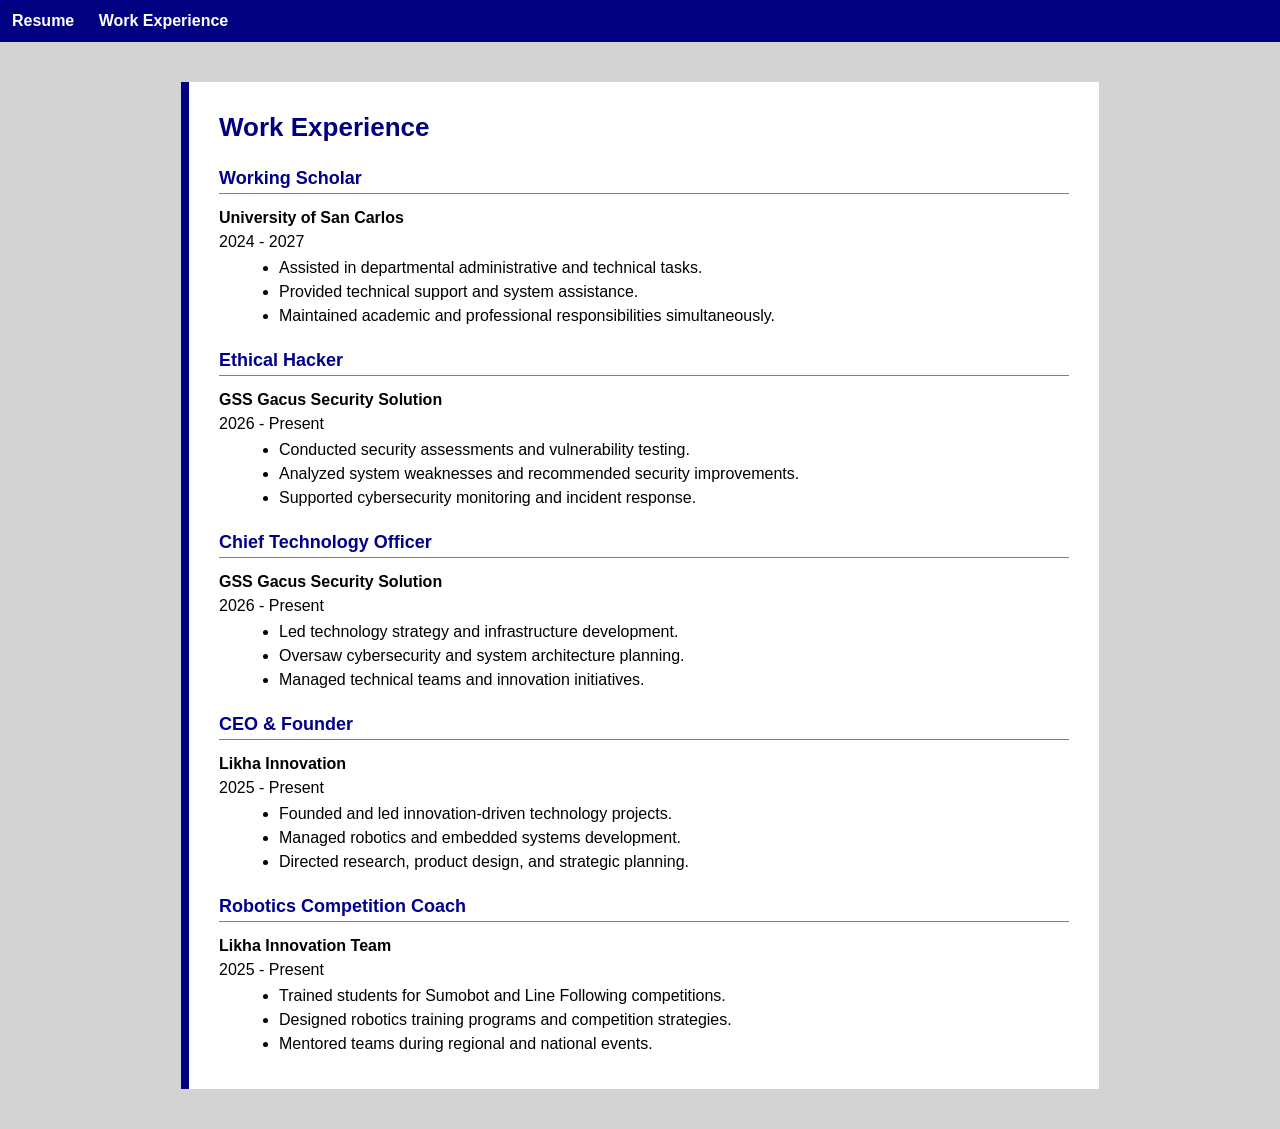
==== experience.html @ e954eadd "Add files via upload" ====
<!DOCTYPE html>
<html>
<head>
    <title>Work Experience - Christian Asne</title>
    <link rel="stylesheet" href="style.css">
</head>
<body>

<nav>
    <a href="index.html">Resume</a>
    <a href="experience.html">Work Experience</a>
</nav>

<div class="resume">

    <h1>Work Experience</h1>

    <h2>Working Scholar</h2>
    <p><strong>University of San Carlos</strong></p>
    <p>2024 - 2027</p>
    <ul>
        <li>Assisted in departmental administrative and technical tasks.</li>
        <li>Provided technical support and system assistance.</li>
        <li>Maintained academic and professional responsibilities simultaneously.</li>
    </ul>

    <h2>Ethical Hacker</h2>
    <p><strong>GSS Gacus Security Solution</strong></p>
    <p>2026 - Present</p>
    <ul>
        <li>Conducted security assessments and vulnerability testing.</li>
        <li>Analyzed system weaknesses and recommended security improvements.</li>
        <li>Supported cybersecurity monitoring and incident response.</li>
    </ul>

    <h2>Chief Technology Officer</h2>
    <p><strong>GSS Gacus Security Solution</strong></p>
    <p>2026 - Present</p>
    <ul>
        <li>Led technology strategy and infrastructure development.</li>
        <li>Oversaw cybersecurity and system architecture planning.</li>
        <li>Managed technical teams and innovation initiatives.</li>
    </ul>

    <h2>CEO & Founder</h2>
    <p><strong>Likha Innovation</strong></p>
    <p>2025 - Present</p>
    <ul>
        <li>Founded and led innovation-driven technology projects.</li>
        <li>Managed robotics and embedded systems development.</li>
        <li>Directed research, product design, and strategic planning.</li>
    </ul>

    <h2>Robotics Competition Coach</h2>
    <p><strong>Likha Innovation Team</strong></p>
    <p>2025 - Present</p>
    <ul>
        <li>Trained students for Sumobot and Line Following competitions.</li>
        <li>Designed robotics training programs and competition strategies.</li>
        <li>Mentored teams during regional and national events.</li>
    </ul>

</div>

</body>
</html>
---- style.css ----
body {
    font-family: Arial, Helvetica, sans-serif;
    background-color: lightgray;
    margin: 0;
    padding: 0;
}

nav {
    background-color: navy;
    padding: 12px;
}

nav a {
    color: white;
    text-decoration: none;
    margin-right: 20px;
    font-weight: bold;
}

nav a:hover {
    text-decoration: underline;
}

.resume {
    max-width: 850px;
    margin: 40px auto;
    background-color: white;
    padding: 30px;
    border-left: 8px solid navy;
}

.header {
    display: flex;
    align-items: center;
    border-bottom: 2px solid navy;
    padding-bottom: 15px;
    margin-bottom: 20px;
}

.photo {
    width: 120px;
    height: 120px;
    margin-right: 20px;
}

.photo img {
    width: 100%;
    height: 100%;
    object-fit: cover;
    border-radius: 5px;
    border: 2px solid navy;
}

h1 {
    margin: 0;
    font-size: 26px;
    color: navy;
}

h2 {
    font-size: 18px;
    margin-top: 25px;
    color: darkblue;
    border-bottom: 1px solid gray;
    padding-bottom: 4px;
}

p {
    margin: 6px 0;
    color: black;
}

ul {
    margin: 8px 0 0 20px;
}

li {
    margin-bottom: 6px;
}

.highlight {
    color: navy;
    font-weight: bold;
}
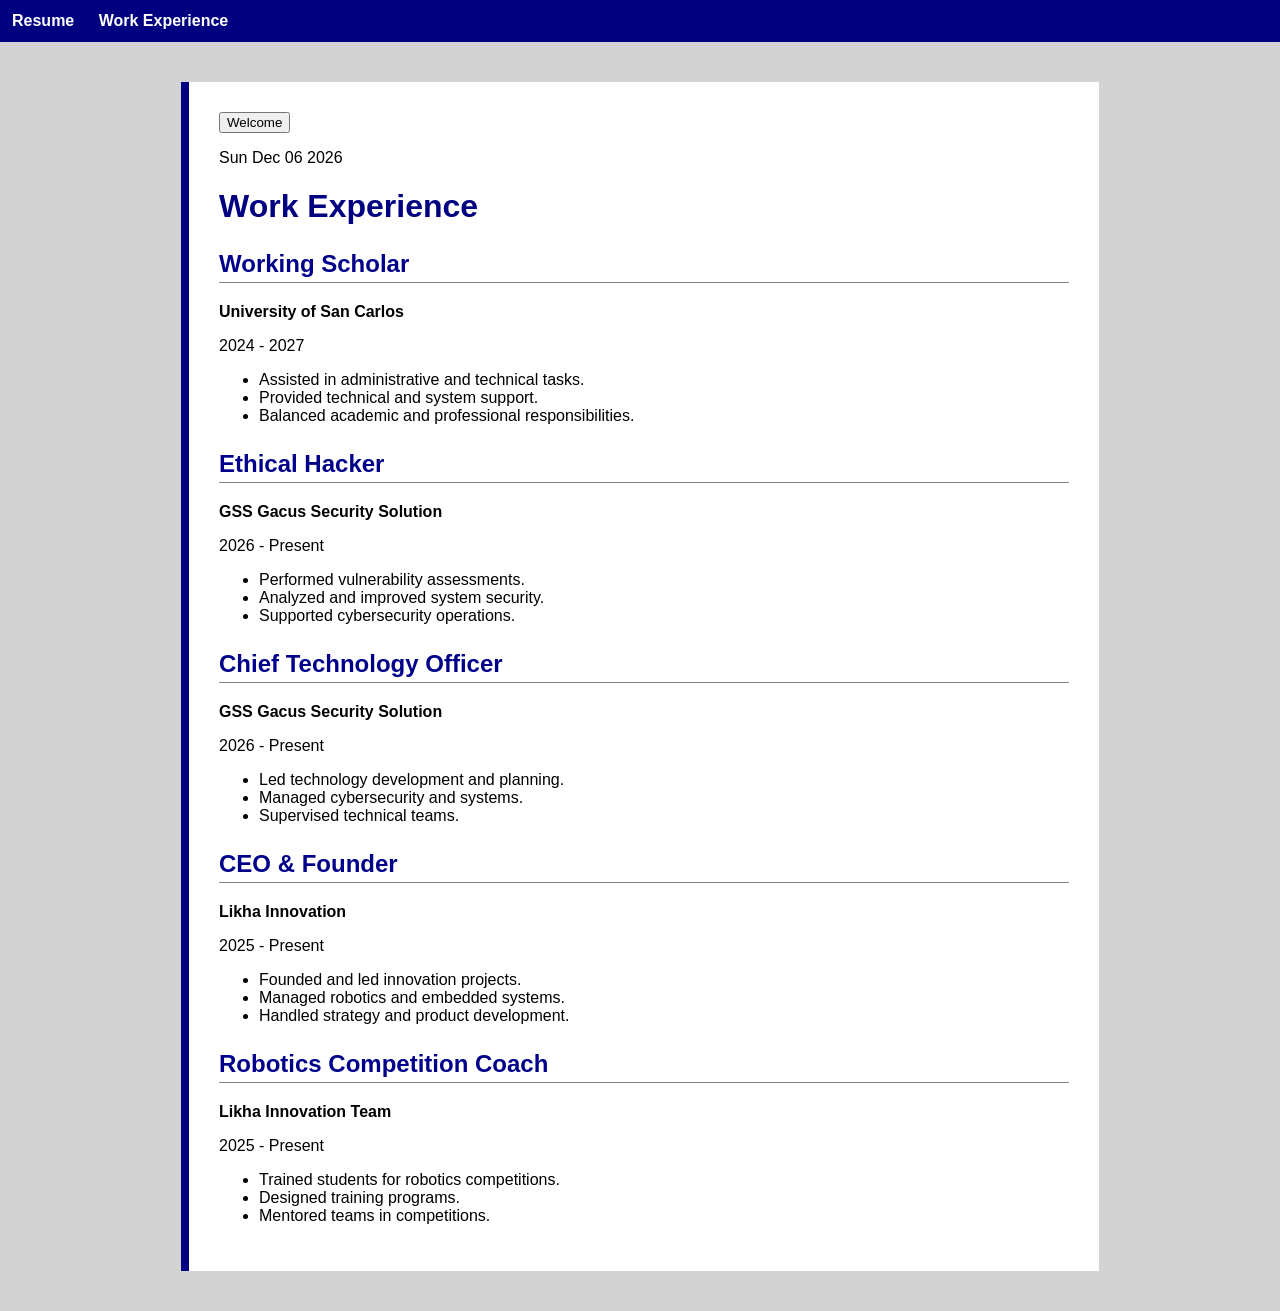
==== commit e0b071a1: "Add files via upload" ====
--- a/experience.html
+++ b/experience.html
@@ -4,7 +4,8 @@
     <title>Work Experience - Christian Asne</title>
     <link rel="stylesheet" href="style.css">
 </head>
-<body>
+
+<body onload="showDate()">
 
 <nav>
     <a href="index.html">Resume</a>
@@ -13,54 +14,58 @@
 
 <div class="resume">
 
+    <button onclick="showWelcome()">Welcome</button>
+    <p id="date"></p>
+
     <h1>Work Experience</h1>
 
     <h2>Working Scholar</h2>
     <p><strong>University of San Carlos</strong></p>
     <p>2024 - 2027</p>
     <ul>
-        <li>Assisted in departmental administrative and technical tasks.</li>
-        <li>Provided technical support and system assistance.</li>
-        <li>Maintained academic and professional responsibilities simultaneously.</li>
+        <li>Assisted in administrative and technical tasks.</li>
+        <li>Provided technical and system support.</li>
+        <li>Balanced academic and professional responsibilities.</li>
     </ul>
 
     <h2>Ethical Hacker</h2>
     <p><strong>GSS Gacus Security Solution</strong></p>
     <p>2026 - Present</p>
     <ul>
-        <li>Conducted security assessments and vulnerability testing.</li>
-        <li>Analyzed system weaknesses and recommended security improvements.</li>
-        <li>Supported cybersecurity monitoring and incident response.</li>
+        <li>Performed vulnerability assessments.</li>
+        <li>Analyzed and improved system security.</li>
+        <li>Supported cybersecurity operations.</li>
     </ul>
 
     <h2>Chief Technology Officer</h2>
     <p><strong>GSS Gacus Security Solution</strong></p>
     <p>2026 - Present</p>
     <ul>
-        <li>Led technology strategy and infrastructure development.</li>
-        <li>Oversaw cybersecurity and system architecture planning.</li>
-        <li>Managed technical teams and innovation initiatives.</li>
+        <li>Led technology development and planning.</li>
+        <li>Managed cybersecurity and systems.</li>
+        <li>Supervised technical teams.</li>
     </ul>
 
     <h2>CEO & Founder</h2>
     <p><strong>Likha Innovation</strong></p>
     <p>2025 - Present</p>
     <ul>
-        <li>Founded and led innovation-driven technology projects.</li>
-        <li>Managed robotics and embedded systems development.</li>
-        <li>Directed research, product design, and strategic planning.</li>
+        <li>Founded and led innovation projects.</li>
+        <li>Managed robotics and embedded systems.</li>
+        <li>Handled strategy and product development.</li>
     </ul>
 
     <h2>Robotics Competition Coach</h2>
     <p><strong>Likha Innovation Team</strong></p>
     <p>2025 - Present</p>
     <ul>
-        <li>Trained students for Sumobot and Line Following competitions.</li>
-        <li>Designed robotics training programs and competition strategies.</li>
-        <li>Mentored teams during regional and national events.</li>
+        <li>Trained students for robotics competitions.</li>
+        <li>Designed training programs.</li>
+        <li>Mentored teams in competitions.</li>
     </ul>
 
 </div>
 
+<script src="script.js"></script>
 </body>
 </html>
--- a/style.css
+++ b/style.css
@@ -47,35 +47,18 @@
     width: 100%;
     height: 100%;
     object-fit: cover;
-    border-radius: 5px;
     border: 2px solid navy;
 }
 
 h1 {
-    margin: 0;
-    font-size: 26px;
     color: navy;
 }
 
 h2 {
-    font-size: 18px;
-    margin-top: 25px;
     color: darkblue;
     border-bottom: 1px solid gray;
     padding-bottom: 4px;
-}
-
-p {
-    margin: 6px 0;
-    color: black;
-}
-
-ul {
-    margin: 8px 0 0 20px;
-}
-
-li {
-    margin-bottom: 6px;
+    margin-top: 25px;
 }
 
 .highlight {
